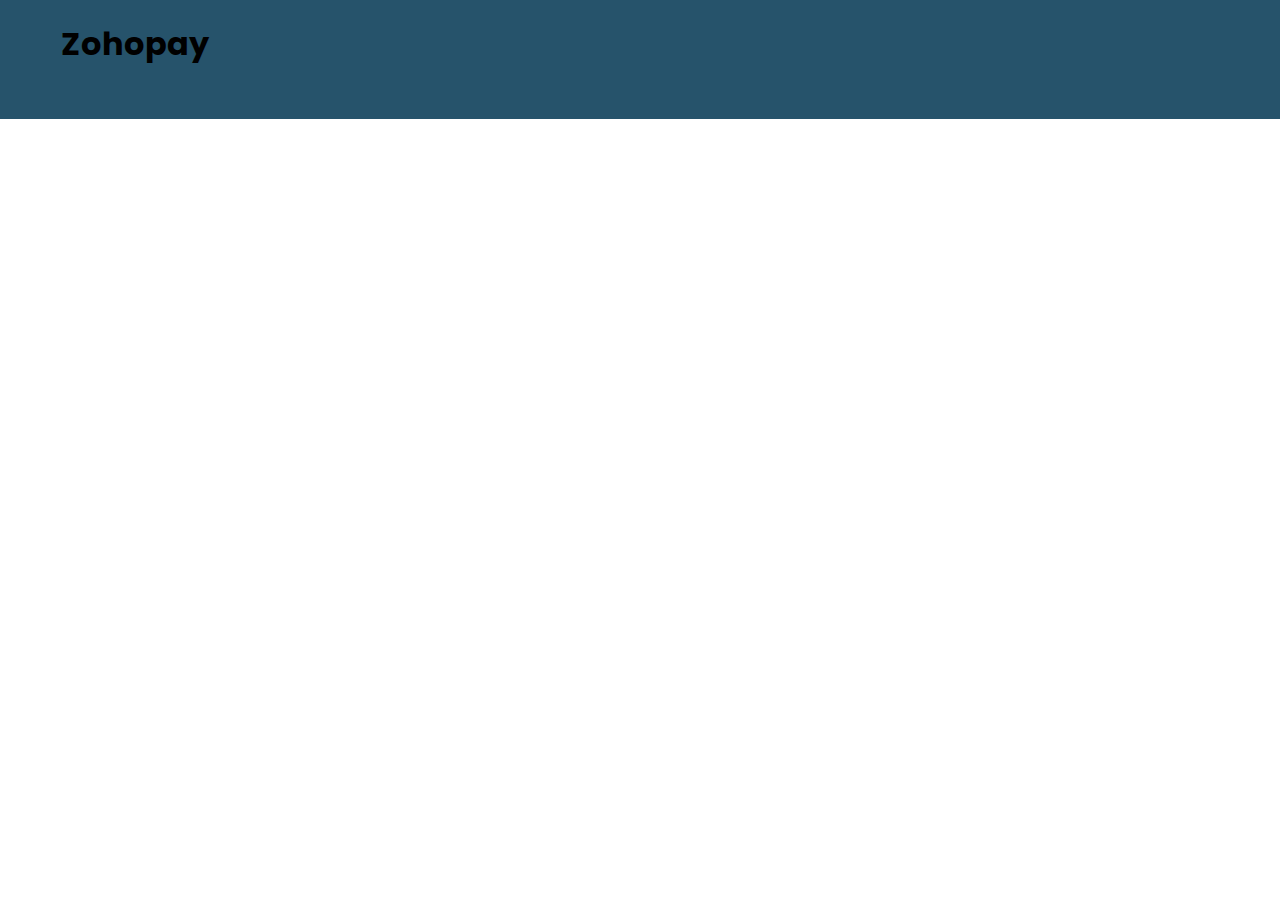
==== contactus.html @ e249a8bc "added footer to multi pages" ====
<!DOCTYPE html>
<html lang="en">
  <head>
    <meta charset="UTF-8" />
    <!-- adding style sheet  -->
    <link rel="stylesheet" href="style.css" />
    <meta name="viewport" content="width=device-width, initial-scale=1.0" />
    <title>Zohopay</title>
    <!-- adding icon to the title  -->
    <link rel="icon" href="IMG/Zohopay.png" type="image/icon type" />
  </head>
  <body>
    <!-- navbar -->
    <div class="backgroundheader">
      <div class="container navinline">
        <h1 class="logoname1">Zohopay</h1>
        <ul class="navtext">
          <li class="nav_menu">
            <a class="yt1" href="index.html">Products</a>
          </li>
          <li class="nav_menu">
            <a class="yt1" href="resource.html">Resources</a>
          </li>
          <li class="nav_menu">
            <a class="yt1" href="ecommerce.html">Ecommerce</a>
          </li>
          <li class="nav_menu">
            <a class="yt1" href="pricing.html">Pricing</a>
          </li>
          <li class="nav_menu">
            <a class="yt1" href="contactus.html">Contact Us</a>
          </li>
        </ul>
        <div class="aligningbutton">
          <div class="btn-text-center">
            <button type="button" class="loginbutton">LOGIN</button>
          </div>
        </div>
      </div>
    </div>
    <!-- Heropage -->
    <!-- <div class="heroalign">
      <div id="centertext">
        <p id="herotext">
          Payment Gateway <br />
          for International <br />eCommerce Merchants and <br />
          Platforms
        </p>
        <br /><br />
        <p id="heronext">
          Seamlessly integrated checkout with escrow protection
        </p>
        <br /><br />
        <button type="button" class="Apibutton">Read the API docs</button>
        <button type="button" class="contactus">Contact Us</button>
      </div>
      <div id="centerimg">
        <img src="IMG/HeroImage.webp" alt="HeroImage" />
      </div>
    </div>
    
    -->
    <!-- footer  -->
    <!-- <div class="lo5">
      <div class="yty">
        <h2 class="trt">OUR STRATEGIC INVESTORS</h2>
      </div>
      <div class="tyu">
        <img src="IMG/1..png" alt="first" width="150px" height="50px" />
        <img src="IMG/2..svg" alt="second" width="140px" height="50px" />
        <img src="IMG/3..svg" alt="third" width="150px" height="50px" />
        <img src="IMG/4..png" alt="fourth" width="120px" height="45px" />
        <img src="IMG/5..png" alt="fifth" width="150px" height="50px" />
        <img src="IMG/6..png" alt="sixth" width="100px" height="40px" />
        <img src="IMG/7..png" alt="seventh" width="140px" height="30px" />
      </div>
      <hr />
      <div class="ghg">
        <div>
          <h1 class="logoname1">Zohopay</h1>
          <p class="ssd">Security standard with</p>
          <br />
          <img
            src="IMG/Palo-Alto-Logo-Vector.svg-.png"
            alt="security logo"
            width="110px"
            height="25px"
          />
        </div>
        <div class="hy">
          <h3><b>Products</b></h3>
          <p class="ssd">Payment Gateway</p>
          <p class="ssd">Escrow</p>
          <p class="ssd">Country & Payment Coverage</p>
          <p class="ssd">Buyer Protection</p>
        </div>
        <div class="hy1">
          <h3><b>Customers</b></h3>
          <p class="ssd">Exporters & Importers</p>
          <p class="ssd">eCommerce Platforms</p>
          <p class="ssd">Saas Platform</p>
          <p class="ssd">Service Providers</p>
        </div>
        <div class="hy2">
          <h3><b>Resources</b></h3>
          <p class="ssd">FAQ</p>
          <p class="ssd">Case Studies</p>
          <p class="ssd">Blogs</p>
          <p class="ssd">Guides</p>
        </div>
        <div class="hy3">
          <h3><b>About Us</b></h3>
          <p class="ssd">Teams</p>
          <p class="ssd">Contact us</p>
          <p class="ssd">Resopnsible disclosure</p>
        </div>
      </div>

      <hr />
      <div class="ghg1">
        <p>© 2024 Zohopay. All right reserved.</p>
        <p class="dd">Privacy Policy</p>
        <p class="dd">Terms of Service</p>
        <img
          src="IMG/facebook.svg"
          alt="facebook icon"
          style="padding-left: 500px"
        />
        <img
          src="IMG/linkedin.svg"
          alt="Linkedin icon"
          style="padding-left: 15px"
        />
      </div>
    </div> -->
    <!-- footer  -->
  </body>
</html>
---- style.css ----
/* Including the fonts whcih are used in page */
@import url("https://fonts.googleapis.com/css2?family=Kode+Mono:wght@400..700&family=Poppins:ital,wght@0,100;0,200;0,300;0,400;0,500;0,600;0,700;0,800;0,900;1,100;1,200;1,300;1,400;1,500;1,600;1,700;1,800;1,900&family=Ubuntu:ital,wght@0,300;0,400;0,500;0,700;1,300;1,400;1,500;1,700&display=swap");
/* universal style  */
* {
  margin: 0px;
  padding: 0px;
  font-family: "poppins", sans-serif;
}
.container {
  width: 95%;
  margin: auto;
}
/* Nav bar  */
.backgroundheader {
  background-color: #26536b;
  padding-left: 30px;
  padding-top: 20px;
  padding-bottom: 13px;
  padding-right: 30px;
}
.backgroundheaderindex {
  background-color: #ffffff;
  padding-left: 30px;
  padding-top: 20px;
  padding-bottom: 9px;
  padding-right: 30px;
  box-shadow: 3px 3px 12px #cccbc8;
}
.givecol {
  color: #6a859b;
}
.navinline {
  display: flex;
}
.logoname {
  color: #333333;
  padding-top: 1px;
}
.navtext {
  padding-left: 250px;
  margin-top: 11px;
  display: flex;
}
.navtext1 {
  padding-left: 98px;
  display: flex;
}
.nav_menu {
  display: inline;
  padding: 0px 25px 25px 25px;
  font-weight: 400;
  color: white;
}
.nav_menu1 {
  display: inline;
  padding: 0px 25px 0px 25px;
  font-weight: 500;
  font-size: 18px;
  color: white;
}

a {
  color: #26536b;
  text-decoration: none;
  font-size: 15px;
}
a:hover {
  text-decoration: none;
  color: grey;
}
/* login button  */
.loginbutton {
  color: #26536b;
  padding-top: 8px;
  padding-bottom: 8px;
  font-size: 15px;
  border-color: bl;
  padding-left: 20px;
  padding-right: 20px;
  background-color: #ffffff;
  cursor: pointer;
  border-radius: 5px;
}
.loginbutton1 {
  color: #26536b;
  padding-top: 12px;
  padding-bottom: 12px;
  font-size: 15px;
  border-color: bl;
  padding-left: 25px;
  padding-right: 25px;
  background-color: #ffffff;
  cursor: pointer;
  border-radius: 25px;
}
.loginbutton:hover {
  background-color: #ffffff;
  color: #26536b;
}
.btn-text-center {
  text-align: center;
}
/* contact us button */
.contactus {
  color: white;
  padding-top: 10px;
  padding-bottom: 10px;
  font-size: 15px;
  border-color: #ffffff;
  padding-left: 23px;
  padding-right: 23px;
  background-image: linear-gradient(to right, #a5ea13, #2cadc6);
  cursor: pointer;
  border-radius: 5px;
}
.contactus1 {
  color: white;
  padding-top: 10px;
  padding-bottom: 10px;
  font-size: 15px;
  border-color: #ffffff;
  padding-left: 23px;
  padding-right: 23px;
  background-color: #0b3747;
  cursor: pointer;
  border-radius: 5px;
}
.contactus2 {
  color: white;
  padding-top: 12px;
  padding-bottom: 12px;
  font-size: 15px;
  border-color: #ffffff;
  padding-left: 25px;
  padding-right: 25px;
  background-color: #0b3747;
  cursor: pointer;
  border-radius: 25px;
}
.contactus3 {
  color: #0b3747;
  padding: 12px 25px 12px 5px;
  font-size: 15px;
  border-color: #ffffff;
  background-color: white;
  cursor: pointer;
  border-radius: 25px;
}
.aligningbutton {
  margin-left: 20%;
}
.aligningcontact {
  padding-left: 15px;
}
/* hero page */
.heroalign {
  background-color: #0b3747;
  /* height: 400px; */
  width: 100%;
  display: flex;
  justify-content: space-evenly;
  padding-top: 100px;
}
.mm {
  margin-left: 80px;
  background-color: white;
  display: flex;
}
.ff {
  font-size: 70px;
  font-weight: 600;
}
.lo {
  height: 1100px;
  background-image: linear-gradient(#051b23, #527f7f);
  margin-top: 110px;
}
.lo1 {
  height: 1200px;
  background-image: white;
}
.lo2 {
  height: 1200px;
  background-image: white;
}
.yy {
  font-weight: 450;
  font-size: 30px;
  margin-top: 30px;
}
.yy1 {
  font-weight: 420;
  font-size: 40px;
  text-align: center;
  color: white;
}
.yy3 {
  font-weight: 420;
  font-size: 40px;
  text-align: center;
  color: 051b23;
}
.yy2 {
  font-weight: 400;
  font-size: 25px;
  text-align: center;
  color: white;
}
.yp2 {
  font-weight: 400;
  font-size: 20px;
  text-align: center;
  color: #051b23;
}
.op {
  margin-top: 10px;
  padding-top: 90px;
  height: 50px;
}
.op1 {
  padding-top: 22px;
  height: 50px;
}
.op2 {
  margin-top: 35px;
}
.op3 {
  padding-top: 80px;
  height: 50px;
}
.contactus3 {
  color: #051b23;
  padding-top: 12px;
  padding-bottom: 12px;
  font-size: 15px;
  border-color: #ffffff;
  padding-left: 28px;
  padding-right: 28px;
  background-color: white;
  font-weight: 500;
  cursor: pointer;
  border-radius: 25px;
}
.ss {
  font-weight: 400;
  font-size: 18px;
  margin-top: 30px;
  color: grey;
}

.ee {
  display: flex;
  margin-top: 30px;
}
.rr {
  display: flex;
  margin-top: 40px;
}
#tt {
  margin-left: 15px;
}

.ll {
  font-weight: 300;
  font-size: 18px;
  margin-left: 15px;
  margin-right: 15px;
  color: grey;
}

.heroalign1 {
  background-color: white;
  margin-top: 100px;
  margin-left: 180px;
  margin-right: 200px;
}

#herotext {
  font-size: 40px;
  color: white;
  font-weight: 500;
}
#herotext1 {
  font-size: 40px;
  color: black;
  font-weight: 500;
}
#heronext {
  font-size: 20px;
  color: white;

  font-weight: 300;
}
.Apibutton {
  color: #26536b;
  padding-top: 10px;
  padding-bottom: 10px;
  font-size: 15px;
  border-color: #ffffff;
  /* border-radius: 2px;
  border-color: white; */
  padding-left: 23px;
  padding-right: 23px;
  background-color: white;
  cursor: pointer;
  border-radius: 5px;
}
.hero2 {
  background-color: EDF8FC;
}
.qw {
  height: 300px;
  width: 450px;
  margin-left: 280px;
  background-color: #f2f3f4;
  border-radius: 10px;
}
.qw1 {
  height: 300px;
  width: 450px;
  margin-left: 40px;
  background-color: #f2f3f4;
  border-radius: 10px;
}
.qw3 {
  height: 400px;
  width: 350px;
  margin-left: 28px;
  background-color: #f2f3f4;
  border-radius: 15px;
}
.qw4 {
  height: 450px;
  width: 750px;
  margin-left: 120px;
  margin-top: 45px;
  background-color: #f2f3f4;
  border-radius: 15px;
}
.yt {
  margin-left: 20px;
  padding-top: 30px;
  font-weight: 400;
  font-size: 25px;
}
.ds {
  padding-left: 30px;
  list-style-type: none;
}
.ss1 {
  font-weight: 400;
  font-size: 18px;
  margin-top: 10px;
  color: grey;
}
.mn {
  margin-top: 50px;
  display: flex;
}
.mn1 {
  margin-top: 50px;
  display: flex;
  margin-left: 180px;
}

.lo2 {
  height: 700px;
  background-image: linear-gradient(#051b23, #527f7f);
}
.klm {
  display: flex;
  padding: 90px 0px 0px 0px;
  margin-left: 120px;
}
.pdme {
  padding-top: 140px;
}
.jjh {
  font-size: 45px;
  font-weight: 600;
}
.gradient-text {
  background-image: linear-gradient(to right, #b8f0e3, #7275ef);
  -webkit-background-clip: text;
  background-clip: text;
  color: transparent;
}
.lo1 {
  height: 1200px;
  background-image: white;
}
.yty {
  text-align: center;
  color: #718096;
  margin-top: 100px;
}
.trt {
  font-weight: 600;
}
.tyu {
  display: flex;
  justify-content: space-between;
  margin: 35px 150px 110px 150px;
  padding: 0px 15px 0px 15px;
}
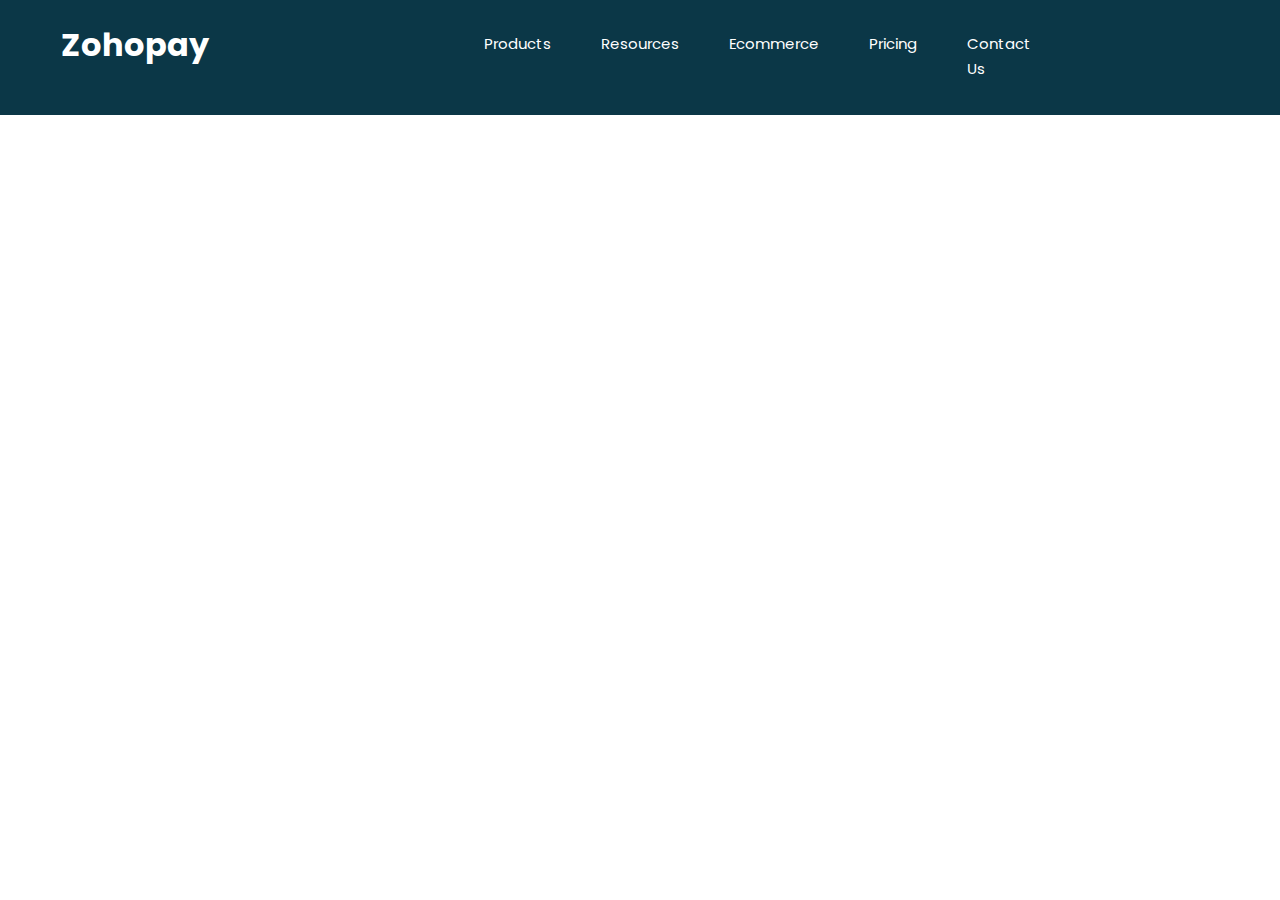
==== commit 6d530858: "Updated eCommerce more" ====
--- a/contactus.html
+++ b/contactus.html
@@ -13,7 +13,7 @@
     <!-- navbar -->
     <div class="backgroundheader">
       <div class="container navinline">
-        <h1 class="logoname1">Zohopay</h1>
+        <h1 class="logoname2">Zohopay</h1>
         <ul class="navtext">
           <li class="nav_menu">
             <a class="yt1" href="index.html">Products</a>
--- a/style.css
+++ b/style.css
@@ -12,18 +12,13 @@
 }
 /* Nav bar  */
 .backgroundheader {
-  background-color: #26536b;
-  padding-left: 30px;
-  padding-top: 20px;
-  padding-bottom: 13px;
-  padding-right: 30px;
+  background-color: #0b3747;
+  padding: 20px 30px 9px 30px;
+  box-shadow: 3px 3px 12px #ffffff;
 }
 .backgroundheaderindex {
   background-color: #ffffff;
-  padding-left: 30px;
-  padding-top: 20px;
-  padding-bottom: 9px;
-  padding-right: 30px;
+  padding: 20px 30px 9px 30px;
   box-shadow: 3px 3px 12px #cccbc8;
 }
 .givecol {
@@ -34,6 +29,14 @@
 }
 .logoname {
   color: #333333;
+  padding-top: 1px;
+}
+.logoname1 {
+  color: #333333;
+  padding-top: 1px;
+}
+.logoname2 {
+  color: white;
   padding-top: 1px;
 }
 .navtext {
@@ -59,36 +62,40 @@
   color: white;
 }
 
-a {
+a.yrt {
   color: #26536b;
   text-decoration: none;
   font-size: 15px;
 }
-a:hover {
+a.yrt:hover {
+  text-decoration: none;
+  color: grey;
+}
+a.yt1 {
+  color: #ffffff;
+  text-decoration: none;
+  font-size: 15px;
+}
+a.yt1:hover {
   text-decoration: none;
   color: grey;
 }
 /* login button  */
 .loginbutton {
-  color: #26536b;
-  padding-top: 8px;
-  padding-bottom: 8px;
-  font-size: 15px;
-  border-color: bl;
-  padding-left: 20px;
-  padding-right: 20px;
-  background-color: #ffffff;
+  color: #ffffff;
+  padding: 12px 23px 12px 23px;
+  font-size: 15px;
+  font-weight: 600;
+  border-color: white;
+  background-color: #0b3747;
   cursor: pointer;
   border-radius: 5px;
 }
 .loginbutton1 {
   color: #26536b;
-  padding-top: 12px;
-  padding-bottom: 12px;
-  font-size: 15px;
-  border-color: bl;
-  padding-left: 25px;
-  padding-right: 25px;
+  padding: 12px 25px 12px 25px;
+  font-size: 15px;
+  border-color: black;
   background-color: #ffffff;
   cursor: pointer;
   border-radius: 25px;
@@ -103,24 +110,22 @@
 /* contact us button */
 .contactus {
   color: white;
+  padding: 12px 23px 12px 23px;
+  font-size: 15px;
+  font-weight: 600;
+  border-color: #ffffff;
+  background-image: linear-gradient(to right, #a5ea13, #2cadc6);
+  cursor: pointer;
+  border-radius: 5px;
+}
+.contactus1 {
+  color: white;
   padding-top: 10px;
   padding-bottom: 10px;
   font-size: 15px;
   border-color: #ffffff;
   padding-left: 23px;
   padding-right: 23px;
-  background-image: linear-gradient(to right, #a5ea13, #2cadc6);
-  cursor: pointer;
-  border-radius: 5px;
-}
-.contactus1 {
-  color: white;
-  padding-top: 10px;
-  padding-bottom: 10px;
-  font-size: 15px;
-  border-color: #ffffff;
-  padding-left: 23px;
-  padding-right: 23px;
   background-color: #0b3747;
   cursor: pointer;
   border-radius: 5px;
@@ -146,6 +151,12 @@
   cursor: pointer;
   border-radius: 25px;
 }
+.rer {
+  background-color: #0b3747;
+  background-image: url(IMG/herobg.svg);
+  background-size: 30px 10px;
+  background-position: top 20px right 30px;
+}
 .aligningbutton {
   margin-left: 20%;
 }
@@ -155,20 +166,33 @@
 /* hero page */
 .heroalign {
   background-color: #0b3747;
-  /* height: 400px; */
-  width: 100%;
-  display: flex;
-  justify-content: space-evenly;
-  padding-top: 100px;
+  margin: 0px 200px 0px 180px;
+  padding: 100px 0px 0px 0px;
 }
 .mm {
   margin-left: 80px;
   background-color: white;
   display: flex;
 }
+.mm1 {
+  margin-left: 80px;
+  background-color: #0b3747;
+  display: flex;
+}
 .ff {
   font-size: 70px;
   font-weight: 600;
+}
+.ff1 {
+  font-size: 43px;
+  font-weight: 600;
+  color: white;
+}
+.ff2 {
+  font-weight: 600;
+  font-size: 25px;
+  margin-top: 20px;
+  color: #b1ef00;
 }
 .lo {
   height: 1100px;
@@ -178,6 +202,35 @@
 .lo1 {
   height: 1200px;
   background-image: white;
+}
+.tyt {
+  height: 1100px;
+}
+.yte {
+  display: flex;
+
+  margin: 90px 10px 50px 220px;
+}
+.circle {
+  width: 30px;
+  height: 30px;
+  background-image: linear-gradient(to right, #a5ea13, #2cadc6);
+  border-radius: 50%; /* This property makes the div round */
+  overflow: hidden;
+  display: flex; /* Use flexbox for centering */
+  justify-content: center; /* Center horizontally */
+  align-items: center; /* Center vertically */
+}
+.circle img {
+  width: 75%; /* This makes sure the image fills the entire circle */
+}
+.yuy {
+  color: #26536b;
+  font-size: 17px;
+  font-weight: 600;
+}
+.yiu {
+  margin-left: 40px;
 }
 .lo2 {
   height: 1200px;
@@ -270,9 +323,7 @@
 
 .heroalign1 {
   background-color: white;
-  margin-top: 100px;
-  margin-left: 180px;
-  margin-right: 200px;
+  margin: 100px 200px 0px 180px;
 }
 
 #herotext {
@@ -308,6 +359,25 @@
 .hero2 {
   background-color: EDF8FC;
 }
+.imgb {
+  width: 300px;
+  height: 135px;
+  border-radius: 12px 12px 0px 0px;
+  margin-left: 70px;
+}
+.imgc {
+  width: 390px;
+  height: 135px;
+  border-radius: 12px 12px 0px 0px;
+  margin-left: 60px;
+}
+.shadow-left-right {
+  box-shadow: 50px 0px 50px #c9fbdd, -50px 0px 50px #c9fbdd;
+}
+.shadow-left {
+  box-shadow: -50px 0px 50px #c9fbdd;
+}
+
 .qw {
   height: 300px;
   width: 450px;
@@ -385,14 +455,14 @@
   background-clip: text;
   color: transparent;
 }
-.lo1 {
-  height: 1200px;
+.lo5 {
+  height: 500px;
   background-image: white;
 }
 .yty {
   text-align: center;
   color: #718096;
-  margin-top: 100px;
+  margin-top: 90px;
 }
 .trt {
   font-weight: 600;
@@ -400,6 +470,35 @@
 .tyu {
   display: flex;
   justify-content: space-between;
-  margin: 35px 150px 110px 150px;
+  margin: 35px 150px 100px 150px;
   padding: 0px 15px 0px 15px;
 }
+.ghg {
+  display: flex;
+  padding: 50px 100px 60px 200px;
+}
+.ghg1 {
+  display: flex;
+  padding: 10px 100px 10px 200px;
+  color: grey;
+}
+
+.hy {
+  padding: 10px 0px 0px 90px;
+}
+.hy1 {
+  padding: 10px 0px 0px 60px;
+}
+.hy2 {
+  padding: 10px 0px 0px 60px;
+}
+.hy3 {
+  padding: 10px 0px 0px 60px;
+}
+.ssd {
+  padding-top: 10px;
+  color: grey;
+}
+.dd {
+  padding-left: 30px;
+}
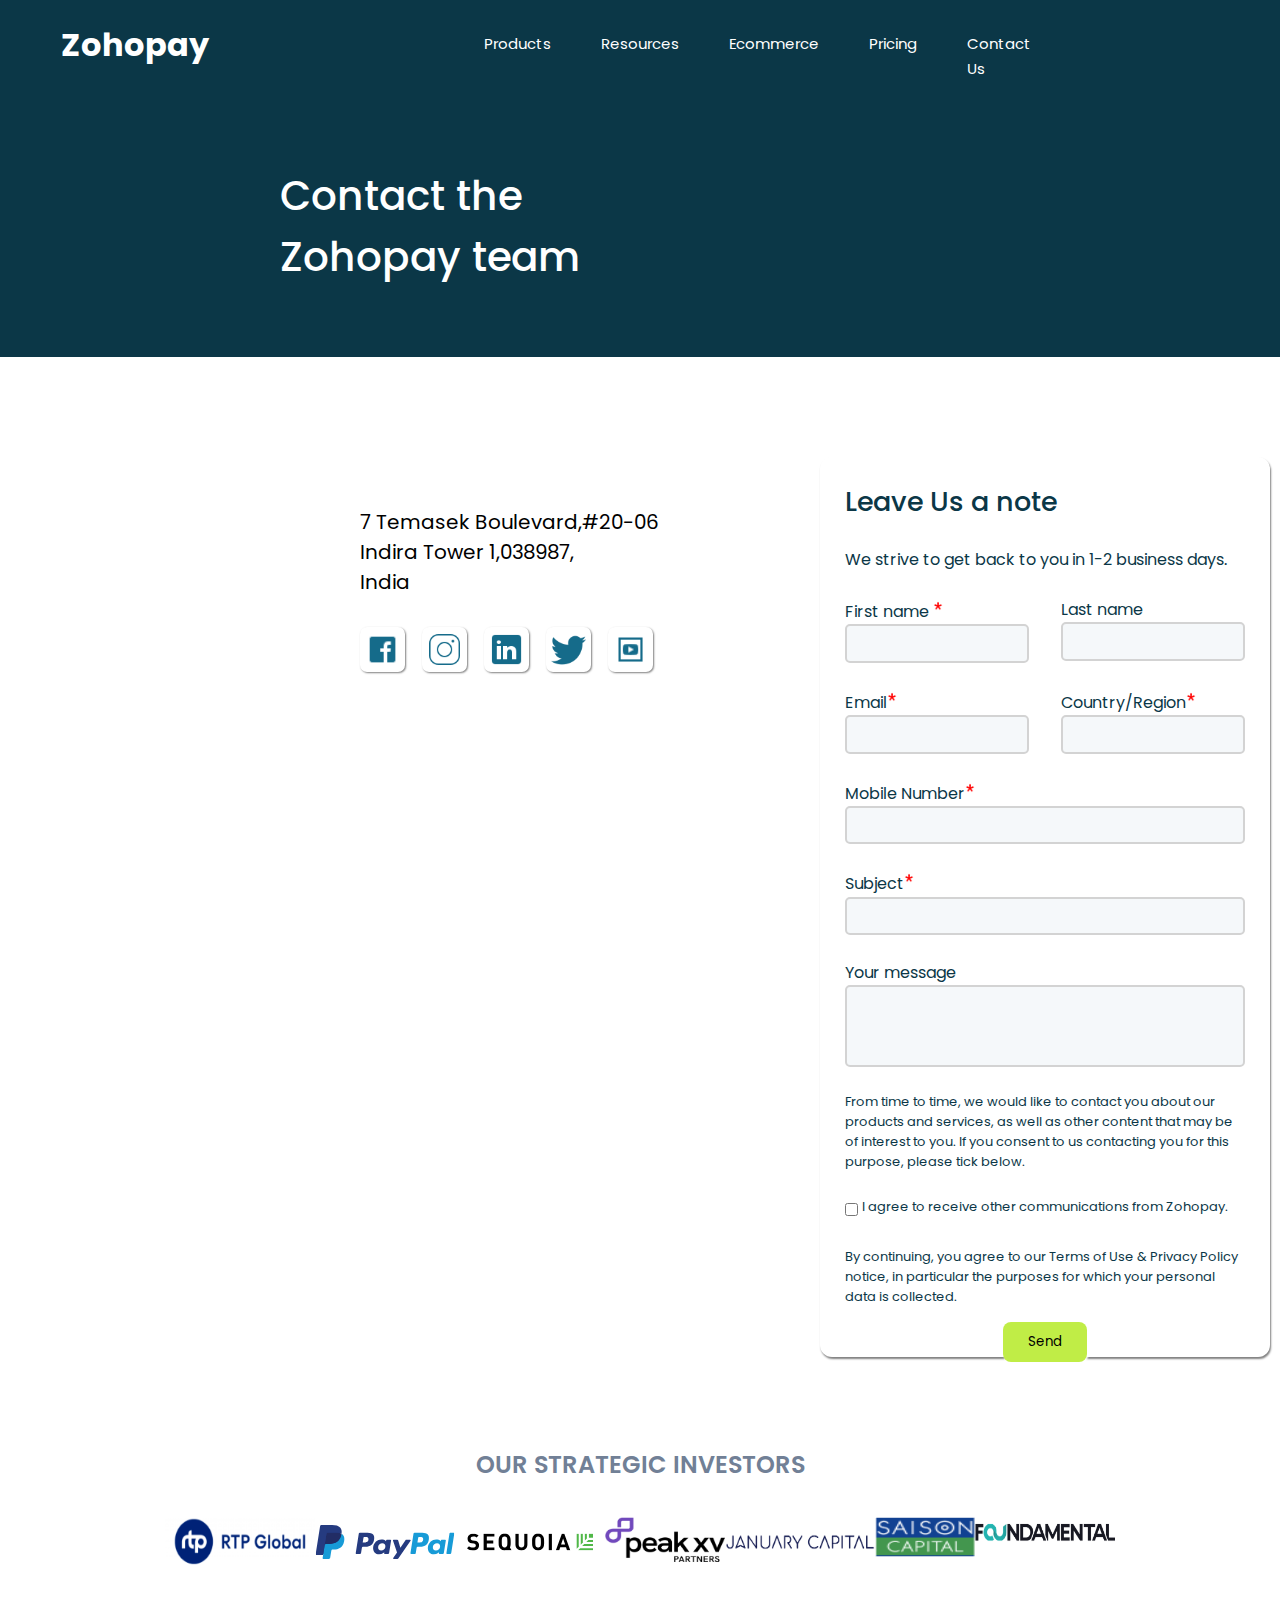
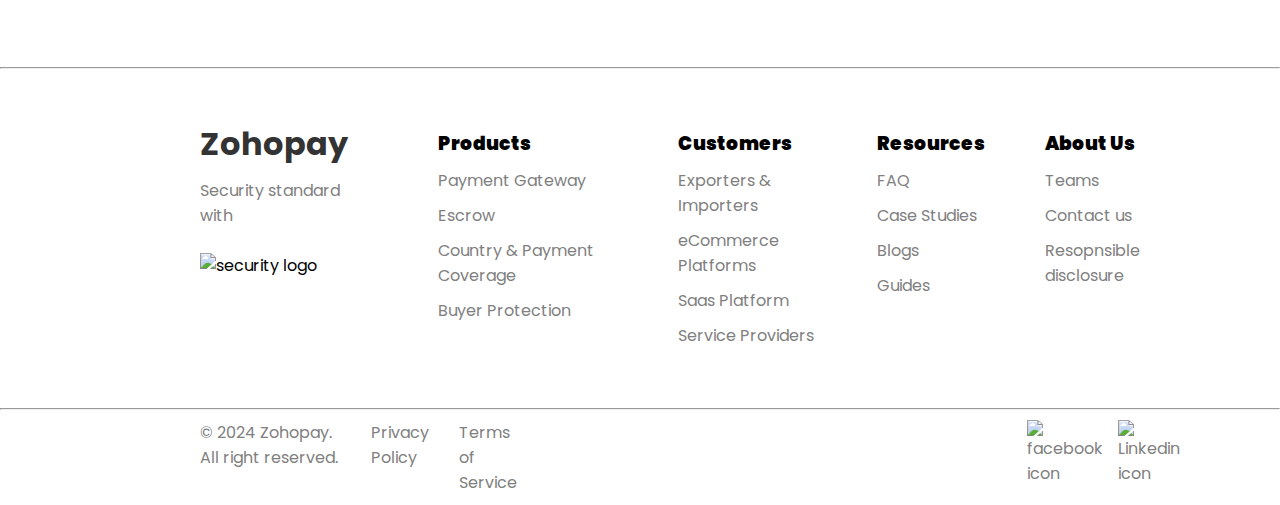
==== commit ad78fe32: "Completed these pages" ====
--- a/contactus.html
+++ b/contactus.html
@@ -3,6 +3,7 @@
   <head>
     <meta charset="UTF-8" />
     <!-- adding style sheet  -->
+    <link rel="stylesheet" href="ConatactUs.css" />
     <link rel="stylesheet" href="style.css" />
     <meta name="viewport" content="width=device-width, initial-scale=1.0" />
     <title>Zohopay</title>
@@ -33,12 +34,190 @@
         </ul>
         <div class="aligningbutton">
           <div class="btn-text-center">
-            <button type="button" class="loginbutton">LOGIN</button>
+            <a href="login.html"
+              ><button type="button" class="loginbutton-1">LOGIN</button></a
+            >
           </div>
         </div>
       </div>
     </div>
     <!-- Heropage -->
+    <div class="bg-yty">
+      <div class="aligning-uyu">
+        <h2 class="aligning-txt">Contact the</h2>
+        <h2 class="aligning-txt">Zohopay team</h2>
+      </div>
+    </div>
+    <!-- second section  -->
+    <section class="section-adjust">
+      <div class="flexem">
+        <div class="divcontrol">
+          <p>7 Temasek Boulevard,#20-06</p>
+          <p>Indira Tower 1,038987,</p>
+          <p>India</p>
+          <br />
+          <!-- adding logos and images  -->
+          <div class="flexem">
+            <img
+              src="IMG/facebook.png"
+              alt="facebook"
+              width="35"
+              height="35"
+              class="img-border"
+            /><img
+              src="IMG/instagram.png"
+              alt="instagram"
+              width="35"
+              height="35"
+              class="img-border"
+            /><img
+              src="IMG/linkedin.png"
+              alt="linkedin"
+              width="35"
+              height="35"
+              class="img-border"
+            /><img
+              src="IMG/twitter.png"
+              alt="twitter"
+              width="35"
+              height="35"
+              class="img-border"
+            /><img
+              src="IMG/youtube.png"
+              alt="youtube"
+              width="35"
+              height="35"
+              class="img-border"
+            />
+          </div>
+        </div>
+        <div class="poio">
+          <h3 class="textgg">Leave Us a note</h3>
+          <br />
+          <p>We strive to get back to you in 1-2 business days.</p>
+          <br />
+          <div class="flexem">
+            <div class="flexem columnw">
+              <p>
+                First name
+                <sup
+                  ><img
+                    src="IMG/asterisk.png"
+                    alt="asterisk"
+                    width="10px"
+                    height="10px"
+                /></sup>
+              </p>
+              <div class="fdf">
+                <input type="text" class="input-increased-1" />
+              </div>
+            </div>
+            &nbsp;&nbsp;&nbsp;&nbsp;&nbsp;&nbsp;&nbsp;&nbsp;
+            <div class="flexem columnw">
+              <p>Last name</p>
+              <div class="fdf">
+                <input type="text" class="input-increased-1" />
+              </div>
+            </div>
+          </div>
+          <br />
+          <div class="flexem">
+            <div class="flexem columnw">
+              <p>
+                Email<sup
+                  ><img
+                    src="IMG/asterisk.png"
+                    alt="asterisk"
+                    width="10px"
+                    height="10px"
+                /></sup>
+              </p>
+              <div class="fdf">
+                <input type="text" class="input-increased-1" />
+              </div>
+            </div>
+            &nbsp;&nbsp;&nbsp;&nbsp;&nbsp;&nbsp;&nbsp;&nbsp;
+            <div class="flexem columnw">
+              <p>
+                Country/Region<sup
+                  ><img
+                    src="IMG/asterisk.png"
+                    alt="asterisk"
+                    width="10px"
+                    height="10px"
+                /></sup>
+              </p>
+              <div class="fdf">
+                <input type="text" class="input-increased-1" />
+              </div>
+            </div>
+          </div>
+          <br />
+          <div class="flexem columnw">
+            <p>
+              Mobile Number<sup
+                ><img
+                  src="IMG/asterisk.png"
+                  alt="asterisk"
+                  width="10px"
+                  height="10px"
+              /></sup>
+            </p>
+            <div class="fdf">
+              <input type="text" class="input-increased-3" />
+            </div>
+          </div>
+          <br />
+
+          <div class="flexem columnw">
+            <p>
+              Subject<sup
+                ><img
+                  src="IMG/asterisk.png"
+                  alt="asterisk"
+                  width="10px"
+                  height="10px"
+              /></sup>
+            </p>
+            <div class="fdf">
+              <input type="text" class="input-increased-3" />
+            </div>
+          </div>
+          <br />
+          <div class="flexem columnw">
+            <p>Your message</p>
+            <div class="fdf1">
+              <input type="text" class="input-increased-2" />
+            </div>
+          </div>
+
+          <br />
+          <p class="adjsutme">
+            From time to time, we would like to contact you about our products
+            and services, as well as other content that may be of interest to
+            you. If you consent to us contacting you for this purpose, please
+            tick below.
+          </p>
+          <br />
+          <div class="flexem">
+            <input type="checkbox" id="myCheckbox" />&nbsp;
+            <p class="adjsutme">
+              I agree to receive other communications from Zohopay.
+            </p>
+          </div>
+          <br />
+          <p class="adjsutme">
+            By continuing, you agree to our Terms of Use & Privacy Policy
+            notice, in particular the purposes for which your personal data is
+            collected.
+          </p>
+          <div class="container787">
+            <button class="sttyle">Send</button>
+          </div>
+        </div>
+      </div>
+    </section>
+
     <!-- <div class="heroalign">
       <div id="centertext">
         <p id="herotext">
@@ -61,7 +240,7 @@
     
     -->
     <!-- footer  -->
-    <!-- <div class="lo5">
+    <div class="lo5">
       <div class="yty">
         <h2 class="trt">OUR STRATEGIC INVESTORS</h2>
       </div>
@@ -132,7 +311,7 @@
           style="padding-left: 15px"
         />
       </div>
-    </div> -->
+    </div>
     <!-- footer  -->
   </body>
 </html>
--- a/ConatactUs.css
+++ b/ConatactUs.css
@@ -0,0 +1,110 @@
+/* Including the fonts whcih are used in page */
+@import url("https://fonts.googleapis.com/css2?family=Kode+Mono:wght@400..700&family=Poppins:ital,wght@0,100;0,200;0,300;0,400;0,500;0,600;0,700;0,800;0,900;1,100;1,200;1,300;1,400;1,500;1,600;1,700;1,800;1,900&family=Ubuntu:ital,wght@0,300;0,400;0,500;0,700;1,300;1,400;1,500;1,700&display=swap");
+/* universal style  */
+* {
+  margin: 0px;
+  padding: 0px;
+  font-family: "poppins", sans-serif;
+}
+.flexem {
+  display: flex;
+}
+.columnw {
+  flex-direction: column;
+}
+.space-em {
+  justify-content: space-evenly;
+}
+.aligning-uyu {
+  color: white;
+  margin: 0px 0px 50px 280px;
+  padding-top: 50px;
+  padding-bottom: 70px;
+  font-size: 27px;
+}
+.bg-yty {
+  background-color: #0b3747;
+  width: 100%;
+}
+.aligning-txt {
+  font-weight: 500;
+  margin-top: 0px;
+}
+.section-adjust {
+  background-color: white;
+}
+.divcontrol {
+  margin: 100px 0px 0px 360px;
+  font-size: 20px;
+}
+.img-border {
+  box-shadow: 1px 1px 2px grey;
+  margin-right: 17px;
+  border-radius: 7px;
+  padding: 5px;
+}
+.textgg {
+  font-size: 27px;
+  font-weight: 500;
+}
+.poio {
+  background-color: white;
+  box-shadow: 1px 2px 2px grey;
+  border-radius: 12px;
+  color: #0b3747;
+  width: 400px;
+  height: 850px;
+  margin-left: 150px;
+  padding: 25px;
+  margin-top: 50px;
+}
+.adjsutme {
+  font-size: 13px;
+}
+
+.input-increased-1 {
+  width: 160px;
+  height: 25px;
+  border: none;
+  color: #d3d3d3;
+  background-color: #f5f8fa;
+}
+.input-increased-2 {
+  width: 370px;
+  height: 70px;
+  border: none;
+  color: #d3d3d3;
+  background-color: #f5f8fa;
+}
+.input-increased-3 {
+  width: 370px;
+  height: 25px;
+  border: none;
+  color: #d3d3d3;
+  background-color: #f5f8fa;
+}
+.fdf {
+  border: 2px solid #d3d3d3; /* Border style */
+  background-color: #f5f8fa;
+  border-radius: 5px;
+  padding: 4px 10px 4px 10px;
+}
+.fdf1 {
+  border: 2px solid #d3d3d3; /* Border style */
+  background-color: #f5f8fa;
+  border-radius: 5px;
+  padding: 4px 10px 4px 10px;
+}
+.container787 {
+  display: flex;
+  justify-content: center;
+  align-items: center;
+  height: 70px; /* or any height you prefer */
+}
+.sttyle {
+  padding: 10px 25px;
+  border-radius: 8px;
+  background-color: #c0ed46;
+  box-shadow: 1px 2px 2px white;
+  border: none;
+}
--- a/style.css
+++ b/style.css
@@ -82,11 +82,21 @@
 }
 /* login button  */
 .loginbutton {
+  color: #0b3747;
+  padding: 12px 23px 12px 23px;
+  font-size: 15px;
+  font-weight: 600;
+  border-color: #0b3747;
+  background-color: #ffffff;
+  cursor: pointer;
+  border-radius: 5px;
+}
+.loginbutton-1 {
   color: #ffffff;
   padding: 12px 23px 12px 23px;
   font-size: 15px;
   font-weight: 600;
-  border-color: white;
+  border-color: #ffffff;
   background-color: #0b3747;
   cursor: pointer;
   border-radius: 5px;
@@ -204,12 +214,13 @@
   background-image: white;
 }
 .tyt {
-  height: 1100px;
+  height: 220px;
 }
 .yte {
   display: flex;
-
-  margin: 90px 10px 50px 220px;
+  justify-content: space-evenly;
+
+  margin: 90px 100px 50px 120px;
 }
 .circle {
   width: 30px;
@@ -229,9 +240,7 @@
   font-size: 17px;
   font-weight: 600;
 }
-.yiu {
-  margin-left: 40px;
-}
+
 .lo2 {
   height: 1200px;
   background-image: white;
@@ -502,3 +511,44 @@
 .dd {
   padding-left: 30px;
 }
+.bgcolorr {
+  background-color: #f1f5f9;
+}
+.alignhead {
+  display: flex;
+  justify-content: center;
+}
+.alignhead1 {
+  display: flex;
+  justify-content: center;
+}
+.align-text {
+  padding: 70px 0px 60px 0px;
+  font-weight: 600;
+  font-size: 28px;
+}
+.ypoi {
+  border-radius: 20px;
+  background-color: white;
+  display: flex;
+  flex-direction: column;
+  justify-content: center;
+  align-items: center;
+  margin-bottom: 80px;
+  margin-left: 45px;
+  margin-right: 45px;
+}
+.img5 {
+  padding: 20px 90px;
+}
+.img6 {
+  padding: 50px 120px 10px 120px;
+}
+.try {
+  background-color: #0b3747;
+  color: white;
+  border-radius: 30px;
+  width: 55%;
+  height: 50px;
+  margin-bottom: 20px;
+}
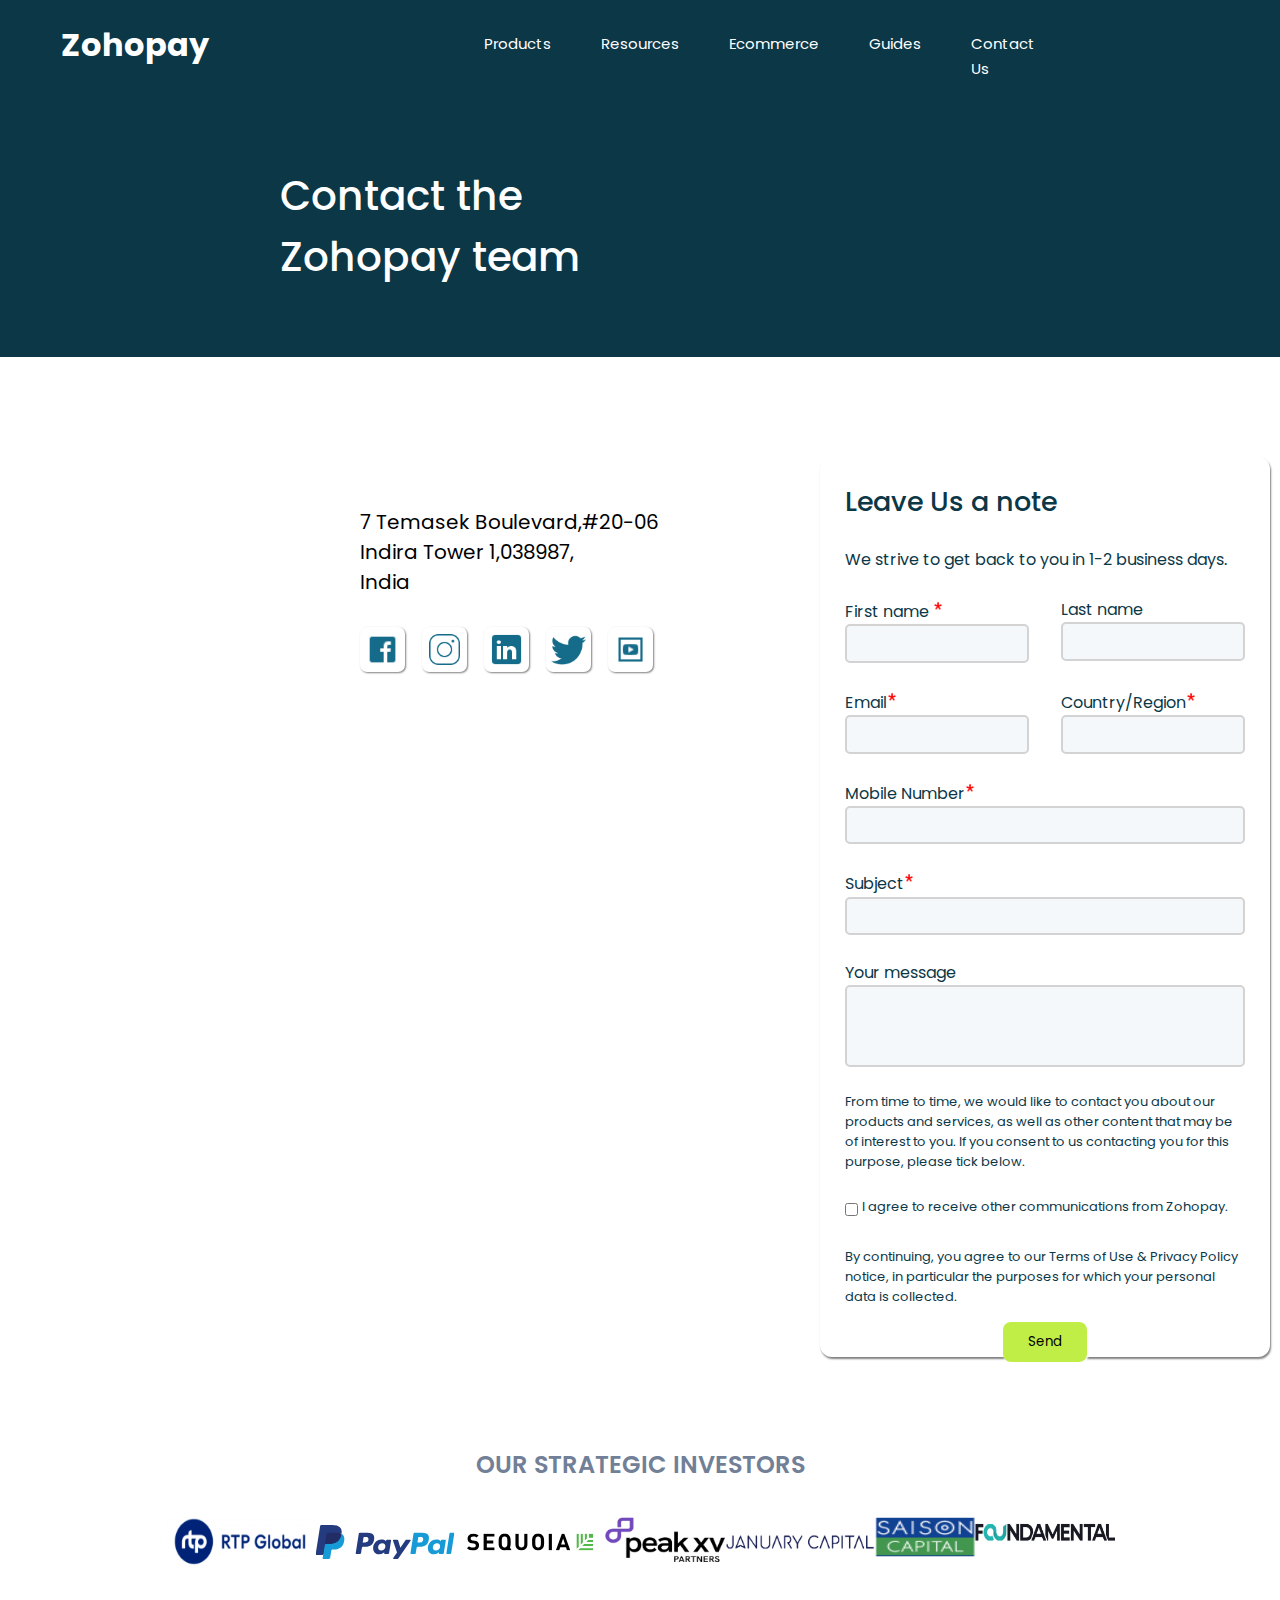
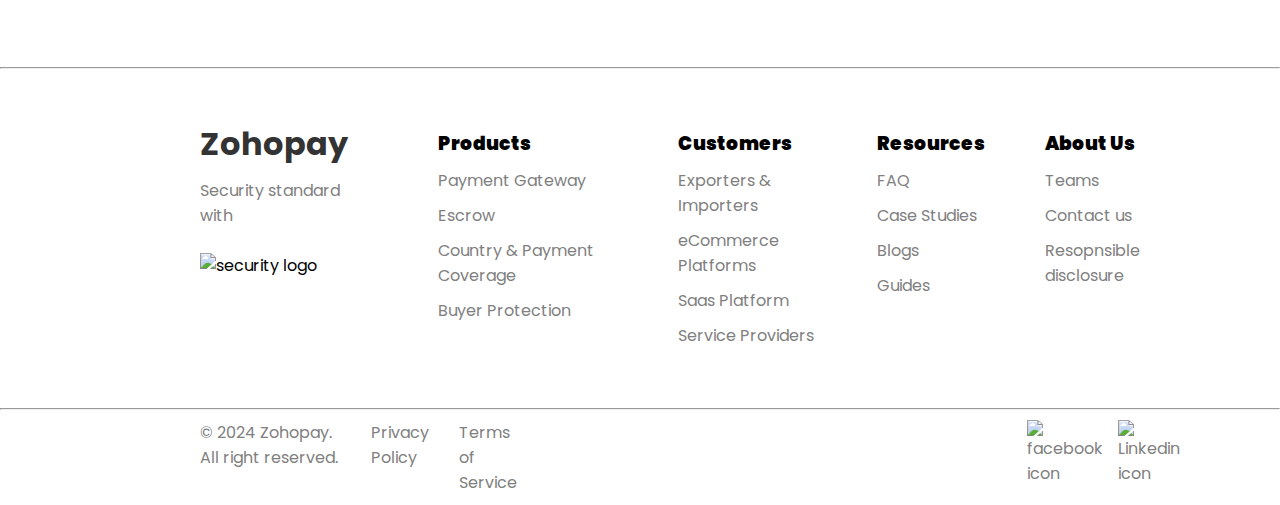
==== commit 3fe82289: "Complete page" ====
--- a/contactus.html
+++ b/contactus.html
@@ -26,7 +26,7 @@
             <a class="yt1" href="ecommerce.html">Ecommerce</a>
           </li>
           <li class="nav_menu">
-            <a class="yt1" href="pricing.html">Pricing</a>
+            <a class="yt1" href="pricing.html">Guides</a>
           </li>
           <li class="nav_menu">
             <a class="yt1" href="contactus.html">Contact Us</a>
--- a/style.css
+++ b/style.css
@@ -552,3 +552,20 @@
   height: 50px;
   margin-bottom: 20px;
 }
+.iuiii {
+  width: 100%;
+  height: 300px;
+  background-color: #0b3747;
+  color: white;
+}
+.lopp {
+  display: flex;
+  justify-content: center;
+  text-align: center;
+  flex-direction: column;
+  padding-top: 80px;
+}
+.uytre {
+  font-size: 29px;
+  font-weight: 600;
+}
